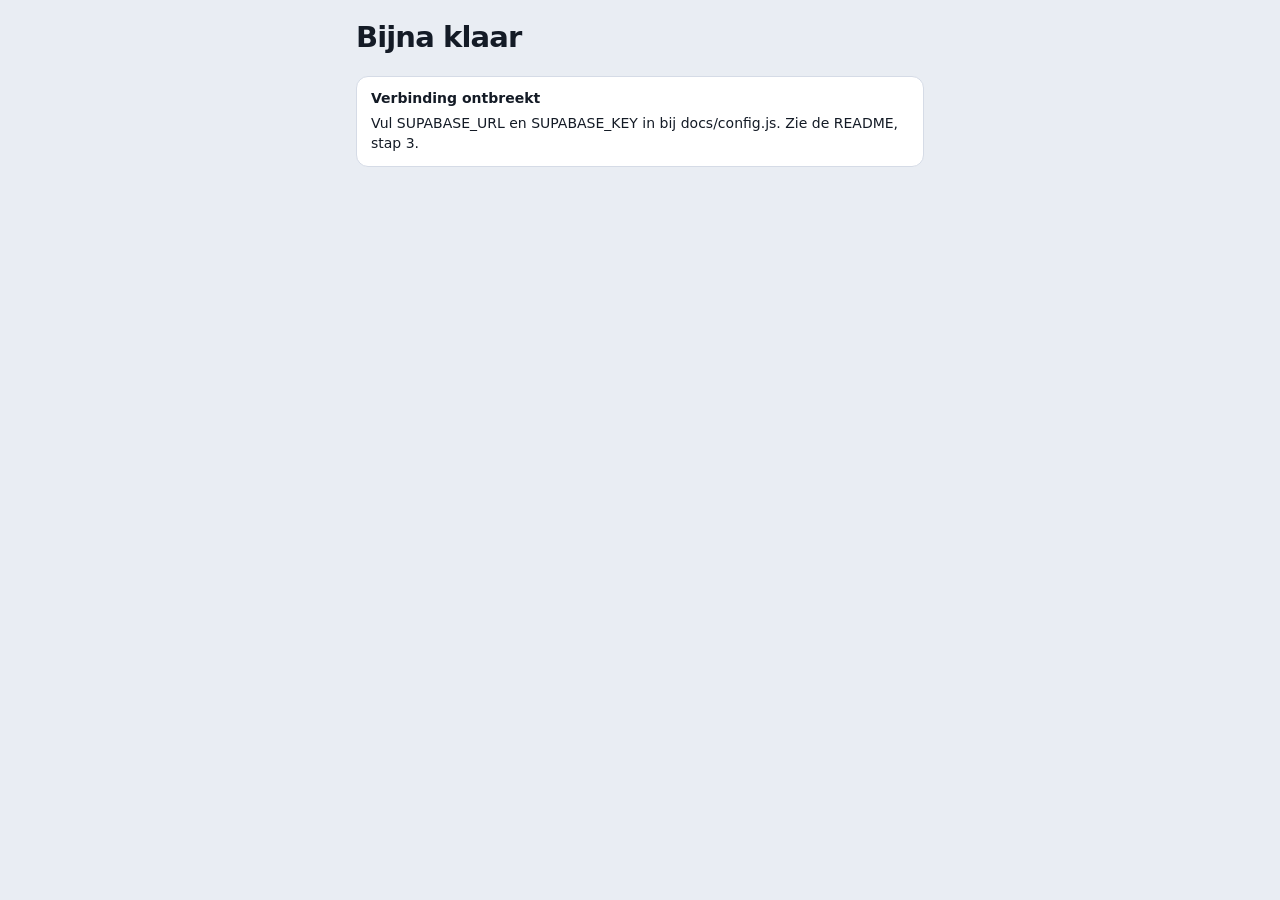
==== docs/index.html @ 1d4cea06 "Add files via upload" ====
<!doctype html>
<html lang="nl">
<head>
  <meta charset="utf-8">
  <meta name="viewport" content="width=device-width, initial-scale=1, viewport-fit=cover">
  <title>Pokédeals</title>
  <meta name="theme-color" content="#16202E">
  <meta name="apple-mobile-web-app-capable" content="yes">
  <meta name="mobile-web-app-capable" content="yes">
  <meta name="apple-mobile-web-app-title" content="Pokédeals">
  <link rel="manifest" href="manifest.webmanifest">
  <link rel="icon" href="icons/favicon.png">
  <link rel="apple-touch-icon" href="icons/apple-touch-icon.png">
  <link rel="stylesheet" href="style.css">
</head>
<body>
  <main id="app" aria-live="polite"></main>
  <nav id="tabs" aria-label="Hoofdmenu"></nav>
  <noscript><p style="padding:16px">Deze app heeft JavaScript nodig.</p></noscript>
  <script src="config.js"></script>
  <script type="module" src="js/main.js"></script>
</body>
</html>
---- docs/style.css ----
:root{--bg:#E9EDF3;--surface:#fff;--ink:#141B26;--muted:#5A667A;--line:#D5DBE6;--up:#0E8A5B;--down:#C8453D;--chip:#F2F4F8;--amber:#8A5A00;--focus:#2F6FED;color-scheme:light}
@media (prefers-color-scheme:dark){:root:not([data-theme=light]){--bg:#0D131B;--surface:#161F2B;--ink:#EEF2F8;--muted:#9AA6B8;--line:#2A3646;--up:#2BC48A;--down:#EE7168;--chip:#1E2937;--amber:#E0A83A;--focus:#7FA6FF;color-scheme:dark}}
*{box-sizing:border-box}
html{-webkit-text-size-adjust:100%}
body{margin:0;background:var(--bg);color:var(--ink);font:16px/1.4 system-ui,-apple-system,"Segoe UI",Roboto,Arial,sans-serif}
button,input,select{font:inherit;color:inherit}
button{background:none;border:0;padding:0;cursor:pointer;text-align:left}
a{color:inherit}
:focus-visible{outline:3px solid var(--focus);outline-offset:2px}
h1{margin:0;font-size:29px;font-weight:800;letter-spacing:-.03em;line-height:1.1}
h2,h3{margin:0}
#app{max-width:600px;margin:0 auto;min-height:100dvh;padding-bottom:calc(96px + env(safe-area-inset-bottom))}
.page{padding-top:max(env(safe-area-inset-top),12px)}
.pad{padding:24px 16px}.small{font-size:13px}.gap{margin-top:14px}
.head{padding:10px 16px}
.head p,.sub{margin:4px 0 0;font-size:14px}
.muted{color:var(--muted)}
.num{font-variant-numeric:tabular-nums}
.hl{text-decoration:underline;font-weight:700}
.ic{width:24px;height:24px;stroke:currentColor;fill:none;stroke-width:2;stroke-linecap:round;stroke-linejoin:round;display:block}
.icw{display:inline-grid;place-items:center}
.err{color:var(--down);font-size:14px;margin:6px 0;min-height:1px}
.err:empty{display:none}

/* tabbalk */
#tabs{position:fixed;bottom:0;left:0;right:0;max-width:600px;margin:0 auto;background:var(--surface);border-top:1px solid var(--line);display:flex;padding:8px 12px calc(8px + env(safe-area-inset-bottom));z-index:10}
#tabs[hidden]{display:none}
.tab{flex:1;display:flex;flex-direction:column;align-items:center;gap:3px;font-size:12px;color:var(--muted);font-weight:700;text-decoration:none;min-height:52px}
.tab .pi{width:58px;height:30px;border-radius:15px;display:grid;place-items:center}
.tab.on{color:var(--ink)}.tab.on .pi{background:var(--ink);color:var(--surface)}

/* knoppen en velden */
.seg{display:flex;background:var(--chip);border:1px solid var(--line);border-radius:12px;padding:3px;gap:3px}
.seg button{flex:1;text-align:center;padding:9px 6px;border-radius:9px;font-weight:700;font-size:15px;color:var(--muted);min-height:40px}
.seg button[aria-pressed=true]{background:var(--ink);color:var(--surface)}
.seg.small button{padding:6px 8px;min-height:34px;font-size:14px}
.bar{display:flex;gap:10px;align-items:center;padding:6px 16px 10px;border-bottom:1px solid var(--line)}
.bar .seg,.stick .seg{flex:1;min-width:0}
.gear,.sortb,.btn{border:1px solid var(--line);background:var(--surface);border-radius:12px;font-weight:700}
.gear{padding:10px 12px;font-size:14px;white-space:nowrap;min-height:44px}
.btn{display:grid;place-items:center;height:50px;font-weight:800;text-align:center;text-decoration:none}
.btn.small{height:44px;font-size:14px;width:100%;margin-top:6px}
.btn.primary,.cta{background:var(--ink);color:var(--surface);border-color:var(--ink)}
.btn.del{color:var(--down);border-color:var(--down)}
.cta{margin-top:16px;height:54px;width:100%;border-radius:14px;display:grid;place-items:center;font-weight:800;font-size:17px;text-align:center}
.cta:disabled,.btn:disabled{opacity:.5}
.linkbtn{font-size:13px;font-weight:700;text-decoration:underline;color:var(--muted);padding:8px 0;min-height:44px}
input[type=text],input[type=email],input[type=search],input[type=date],select{width:100%;height:48px;border:1px solid var(--line);background:var(--bg);border-radius:10px;padding:0 12px;font-weight:700;min-width:0}
input::placeholder{color:var(--muted);font-weight:400}
.tg{width:54px;height:32px;border-radius:16px;background:var(--up);position:relative;flex:none}
.tg::after{content:"";position:absolute;right:3px;top:3px;width:26px;height:26px;border-radius:50%;background:#fff;transition:transform .15s}
.tg.off{background:var(--line)}.tg.off::after{transform:translateX(-22px)}
.lbl2{font-size:12px;color:var(--muted);font-weight:700;margin-bottom:6px}
.mini{margin:6px 0 0;font-size:12px;color:var(--muted)}
.legend{margin:10px 16px 8px;font-size:13px;color:var(--muted)}
.fine{margin:14px 16px;font-size:12px}

/* lijsten */
.list{list-style:none;margin:0;padding:0;background:var(--surface);border-block:1px solid var(--line)}
.list li+li{border-top:1px solid var(--line)}
.list .empty{padding:24px 16px;color:var(--muted);text-align:center}
.row{display:grid;grid-template-columns:46px minmax(0,1fr);gap:12px;padding:12px 16px;min-height:86px;width:100%}
.ph{width:46px;height:64px;border-radius:5px;position:relative;background:#dbe3ef;display:block}
.ph::before{content:"";position:absolute;left:8%;right:8%;top:7%;height:44%;border-radius:3px;background:#b6c4dc}
.ph.img{object-fit:cover;background:var(--chip)}.ph.img::before{display:none}
.ph.box{border-radius:8px}.ph.box::before{top:0;left:0;right:0;height:30%;border-radius:8px 8px 0 0}
.body{min-width:0;display:grid;gap:5px;align-content:center}
.l1,.l2{display:flex;justify-content:space-between;align-items:baseline;gap:10px}
.name{font-weight:800;white-space:nowrap;overflow:hidden;text-overflow:ellipsis;min-width:0}
.price{font-weight:800;white-space:nowrap;flex:none}
.set{font-size:13px;color:var(--muted);white-space:nowrap;overflow:hidden;text-overflow:ellipsis}
.tag{font-size:11px;font-weight:700;padding:1px 7px;border-radius:6px;background:var(--chip);border:1px solid var(--line);color:var(--muted);flex:none}
.tag.s{color:var(--ink);border-color:var(--ink);background:transparent}
.gr{font-size:11px;font-weight:800;padding:1px 7px;border-radius:6px;border:1.5px solid var(--ink);flex:none}
.l3{display:flex;align-items:center;gap:6px;font-size:13px}
.l3 b{color:var(--up);font-size:14px}.l3 .lbl{color:var(--muted);font-size:12px}
.nt{min-width:82px;text-align:right;white-space:nowrap}
.bar1{flex:1;height:10px;background:var(--chip);border-radius:5px;overflow:hidden;margin:0 4px}
.bar1 i{display:block;height:100%;background:var(--up);border-radius:5px}
.more{padding:12px 16px;text-align:center}.more button{border:1px solid var(--line);background:var(--surface);border-radius:10px;padding:12px 18px;font-weight:700}
.note{margin:12px 16px;padding:12px 14px;border:1px solid var(--line);background:var(--surface);border-radius:12px;font-size:14px;display:grid;gap:6px}
.note button{justify-self:start;font-weight:700;text-decoration:underline}

/* zoeken */
.searchrow{display:flex;gap:10px;padding:2px 16px 8px}
.sbox{flex:1;display:flex;align-items:center;gap:8px;height:50px;background:var(--surface);border:1px solid var(--line);border-radius:12px;padding:0 12px;color:var(--muted)}
.sbox .ic{width:20px;height:20px}
.sbox input{border:0;background:none;height:100%;padding:0;color:var(--ink)}
.camb{width:50px;height:50px;background:var(--ink);color:var(--surface);border-radius:12px;display:grid;place-items:center;flex:none}
.resrow{display:flex;align-items:center;padding-right:14px}
.resrow .row{flex:1;min-width:0}
.addb{width:44px;height:44px;border-radius:50%;border:1.5px solid var(--ink);display:grid;place-items:center;flex:none}
.addb.done{background:var(--up);border-color:var(--up);color:#fff}
.pick .res{display:grid;gap:2px;padding:12px 16px;width:100%;min-height:56px}

/* collectie */
.sum{padding:4px 16px 10px;display:grid;grid-template-columns:1fr auto;gap:2px 12px}
.sum .big{font-size:36px;font-weight:800;letter-spacing:-.03em;line-height:1.1}
.sum .r{text-align:right}.sum .prof{font-weight:800;font-size:15px;color:var(--up);white-space:nowrap}
.sum .prof.neg,.pc.neg,.stat .v.neg{color:var(--down)}
.sum .inv{grid-column:1/-1;font-size:13px;color:var(--muted)}
.attn{background:var(--surface);border-block:1px solid var(--line);margin-top:6px;padding:10px 16px 4px}
.attn h3{font-size:15px;font-weight:800;margin-bottom:2px}
.ar{display:flex;justify-content:space-between;align-items:center;gap:10px;padding:10px 0;border-top:1px solid var(--line);width:100%;min-height:48px}
.ar .nm{font-weight:800;font-size:15px;white-space:nowrap;overflow:hidden;text-overflow:ellipsis}
.chip{font-size:12px;font-weight:800;padding:3px 9px;border-radius:999px;border:1.5px solid currentColor;white-space:nowrap}
.chip.daling{color:var(--down)}.chip.winst{color:var(--amber)}
.chartcard{background:var(--surface);border-block:1px solid var(--line);padding:12px 16px 10px;margin-top:6px}
.chartcard .seg{margin-bottom:8px}
.chart{width:100%;height:auto;display:block}
.chart .grid{stroke:var(--line);stroke-width:1}.chart text{fill:var(--muted);font-size:11px}
.legend2{display:flex;gap:10px;align-items:center;font-size:13px;color:var(--muted);margin-top:4px}
.sw{display:inline-block;width:22px;border-top:3px solid var(--up)}.sw.dash{border-top:3px dashed var(--ink);margin-left:10px}
.stick{position:sticky;top:0;z-index:5;background:var(--bg);border-bottom:1px solid var(--line);display:flex;gap:10px;align-items:center;padding:10px 16px 8px;margin-top:6px}
.sortb{display:flex;align-items:center;gap:6px;padding:10px 12px;font-size:14px;white-space:nowrap;min-height:44px}
.sortb .ic{width:18px;height:18px}
.rowc{display:grid;grid-template-columns:46px minmax(0,1fr) auto;gap:12px;padding:12px 16px;align-items:center;min-height:82px;width:100%}
.rowc .body{gap:2px}
.rowc .nm{display:flex;align-items:center;gap:8px;min-width:0}.rowc .nm .name{min-width:0}
.rowc .p{text-align:right;display:grid;gap:3px}.rowc .v{font-weight:800}
.pc{font-weight:800;font-size:13px;color:var(--up)}
.mini-bell .ic{width:15px;height:15px}
.opts{margin:4px 0 8px}.opt{display:flex;justify-content:space-between;align-items:center;padding:14px 0;border-top:1px solid var(--line);font-weight:700;width:100%;min-height:48px}
.opt[aria-pressed=true]{color:var(--up)}

/* detail */
.topbar{display:flex;align-items:center;padding:6px 8px 4px}
.back{display:flex;align-items:center;font-weight:700;padding:8px;min-height:44px}
.back .ic{width:22px;height:22px}
.dh{display:grid;grid-template-columns:96px 1fr;gap:14px;padding:6px 16px 0;align-items:start}
.dh .ph{width:96px;height:134px;border-radius:7px}
.dh h2{font-size:24px;line-height:1.15;letter-spacing:-.01em}
.dh .sub{font-size:14px;color:var(--muted);margin-top:4px}
.tags{display:flex;gap:6px;margin-top:8px}
.dh .big{font-size:32px;font-weight:800;letter-spacing:-.02em;margin-top:8px;line-height:1.1}
.stats{display:grid;grid-template-columns:repeat(3,1fr);gap:8px;padding:16px 16px 0}
.stat{background:var(--surface);border:1px solid var(--line);border-radius:12px;padding:10px 12px}
.stat .k{font-size:12px;color:var(--muted)}.stat .v{font-weight:800;margin-top:2px;font-size:15px}.stat .v.pos{color:var(--up)}.stat .s{font-size:11px;color:var(--muted);margin-top:1px}
.sec,.grp{background:var(--surface);border-block:1px solid var(--line);margin-top:16px;padding:14px 16px}
.sec h3,.grp h3{margin:0 0 10px;font-size:17px;letter-spacing:-.01em}
.chance{display:grid;grid-template-columns:44px 1fr 44px;align-items:center;gap:8px;font-weight:800;font-size:16px}
.chance .d{color:var(--down);text-align:right}.chance .u{color:var(--up)}
.track{position:relative;height:14px;display:grid;grid-template-columns:1fr 1fr;background:var(--chip);border-radius:7px;overflow:hidden}
.track .l{display:flex;justify-content:flex-end}
.track .l i{background:var(--down);border-radius:7px 0 0 7px}.track .r i{background:var(--up);border-radius:0 7px 7px 0}
.track i{display:block;height:100%}
.track::after{content:"";position:absolute;left:50%;top:-2px;bottom:-2px;width:2px;margin-left:-1px;background:var(--ink);opacity:.55}
.p14{font-size:14px;margin:10px 0 0}
.dirs{display:flex;justify-content:space-between;font-size:12px;color:var(--muted);margin-top:4px}
.sigrow{display:flex;gap:10px;align-items:flex-start;margin-top:10px;font-size:14px}
.pill{font-size:12px;font-weight:800;padding:2px 10px;border-radius:999px;border:1.5px solid var(--muted);color:var(--muted);flex:none;white-space:nowrap}
.pill.koop{color:var(--up);border-color:var(--up)}.pill.verkoop{color:var(--down);border-color:var(--down)}.pill.winst{color:var(--amber);border-color:var(--amber)}
.why{list-style:none;margin:0;padding:0;display:grid;gap:12px}
.why li{display:grid;grid-template-columns:22px 1fr;gap:10px;font-size:14px;align-items:start}
.dot{width:22px;height:22px;border-radius:50%;display:grid;place-items:center;font-weight:800;font-size:14px;color:#fff;margin-top:1px}
.dot.g{background:var(--up)}.dot.r{background:var(--down)}.dot.n,.dot.i{background:var(--muted)}
.btns{display:grid;gap:10px;padding:16px}
.sech{display:flex;justify-content:space-between;align-items:center;margin-bottom:6px}.sech h3{margin:0}
.two{display:grid;grid-template-columns:128px 1fr;gap:12px;margin-top:14px}.two.eq{grid-template-columns:1fr 1fr}
.amt{display:block}

/* instellingen en login */
.grp .lbl2{margin-top:2px}
.trow{display:flex;justify-content:space-between;align-items:center;gap:12px;padding:8px 0;width:100%}
.trow .t{font-weight:700}.trow .s{font-size:12px;color:var(--muted);margin-top:1px;max-width:26ch}
.sfx{display:flex;align-items:center;gap:6px;font-weight:700}.sfx input{width:84px;text-align:right}
.linkrow{min-height:48px}
.login{padding:max(env(safe-area-inset-top),24px) 16px 0;display:grid;gap:12px;max-width:420px;margin:0 auto}
.login p{margin:0}

/* toevoegen */
.sheetin{padding:10px 16px calc(24px + env(safe-area-inset-bottom));max-height:88dvh;overflow:auto}
.handle{width:40px;height:5px;border-radius:3px;background:var(--line);margin:0 auto 12px}
.addform{display:grid;gap:12px}
.found{display:grid;grid-template-columns:50px 1fr;gap:12px;align-items:center}
.found .ph{width:50px;height:70px}.found h2{font-size:20px;line-height:1.2}
.three{display:grid;grid-template-columns:100px 1fr 1fr;gap:10px}
.inp{height:48px;border:1px solid var(--line);background:var(--bg);border-radius:10px;display:flex;align-items:center;justify-content:space-between;padding:0 4px;font-weight:800}
.inp button{width:36px;height:40px;display:grid;place-items:center;color:var(--muted)}.inp .ic{width:18px;height:18px}
.selw{position:relative}.selw select{appearance:none;padding-right:32px}.selw .icw{position:absolute;right:10px;top:12px;pointer-events:none}
.okrow{display:flex;justify-content:space-between;align-items:center}
.ok{display:inline-block;font-size:12px;font-weight:700;color:var(--up);border:1.5px solid var(--up);border-radius:999px;padding:1px 9px}

/* dialogen */
dialog{border:0;padding:0;color:var(--ink);background:var(--surface)}
dialog::backdrop{background:rgba(10,15,24,.55)}
dialog.dsheet{margin:auto auto 0;width:100%;max-width:600px;border-radius:22px 22px 0 0}
dialog#scan{margin:0;width:100%;height:100%;max-width:none;max-height:none;background:#0B0F16;color:#fff}
.scan{position:relative;width:100%;height:100%;overflow:hidden}
.scan video{position:absolute;inset:0;width:100%;height:100%;object-fit:cover}
.vf-top{position:absolute;top:max(env(safe-area-inset-top),14px);left:16px;right:16px;display:flex;justify-content:space-between;z-index:3}
.round{min-width:44px;height:44px;border-radius:22px;background:rgba(255,255,255,.18);display:grid;place-items:center;color:#fff;padding:0 14px;font-weight:700;text-align:center}
.vf-hint{position:absolute;top:calc(max(env(safe-area-inset-top),14px) + 60px);left:0;right:0;text-align:center;font-weight:700;font-size:15px;color:#E8EDF5;text-shadow:0 1px 4px #000;z-index:2}
.frame{position:absolute;left:50%;top:44%;width:min(60vw,260px);aspect-ratio:63/88;transform:translate(-50%,-50%);pointer-events:none}
.corner{position:absolute;width:30px;height:30px;border:4px solid #fff}
.c1{left:-10px;top:-10px;border-right:0;border-bottom:0;border-radius:14px 0 0 0}.c2{right:-10px;top:-10px;border-left:0;border-bottom:0;border-radius:0 14px 0 0}
.c3{left:-10px;bottom:-10px;border-right:0;border-top:0;border-radius:0 0 0 14px}.c4{right:-10px;bottom:-10px;border-left:0;border-top:0;border-radius:0 0 14px 0}
.shutterbar{position:absolute;left:0;right:0;bottom:calc(28px + env(safe-area-inset-bottom));display:grid;place-items:center;z-index:2}
.shutter{width:74px;height:74px;border-radius:50%;background:#fff;border:5px solid rgba(255,255,255,.45);background-clip:padding-box}
.shutter:disabled{opacity:.4}
.scanpanel{position:absolute;left:0;right:0;bottom:0;background:var(--surface);color:var(--ink);border-radius:22px 22px 0 0;z-index:4;max-height:82%;overflow:auto}
.scanpanel[hidden]{display:none}

/* trackrecord */
.chipn{display:inline-block;font-size:12px;font-weight:800;padding:3px 9px;border-radius:999px;border:1.5px solid currentColor;margin-bottom:8px}.chipn.a{color:var(--amber)}
.tr-big{font-size:40px;font-weight:800;letter-spacing:-.03em;line-height:1.1}
.cmp{display:grid;grid-template-columns:100px 1fr 40px;gap:8px;align-items:center;font-size:13px;margin:9px 0}
.cmp .b{position:relative;height:17px;background:var(--chip);border-radius:4px}
.cmp .b i{position:absolute;left:0;height:7px;border-radius:4px}.cmp .b i.p{top:0;background:#AEB8CA}.cmp .b i.a{top:9px;background:var(--up)}
.cmp b{text-align:right}
.res2{display:grid;grid-template-columns:1fr auto;gap:10px;padding:10px 0;border-top:1px solid var(--line);align-items:center}
.res2 small{display:block;color:var(--muted);font-size:12px;margin-top:1px}
.ok2{color:var(--up);font-weight:800}.no2{color:var(--down);font-weight:800}

#toast{position:fixed;left:50%;bottom:calc(100px + env(safe-area-inset-bottom));transform:translate(-50%,20px);background:var(--ink);color:var(--surface);padding:10px 16px;border-radius:12px;font-weight:700;font-size:14px;opacity:0;pointer-events:none;transition:.2s;z-index:100;max-width:90vw;text-align:center}
#toast.on{opacity:1;transform:translate(-50%,0)}
@media (prefers-reduced-motion:reduce){*{transition:none!important}}
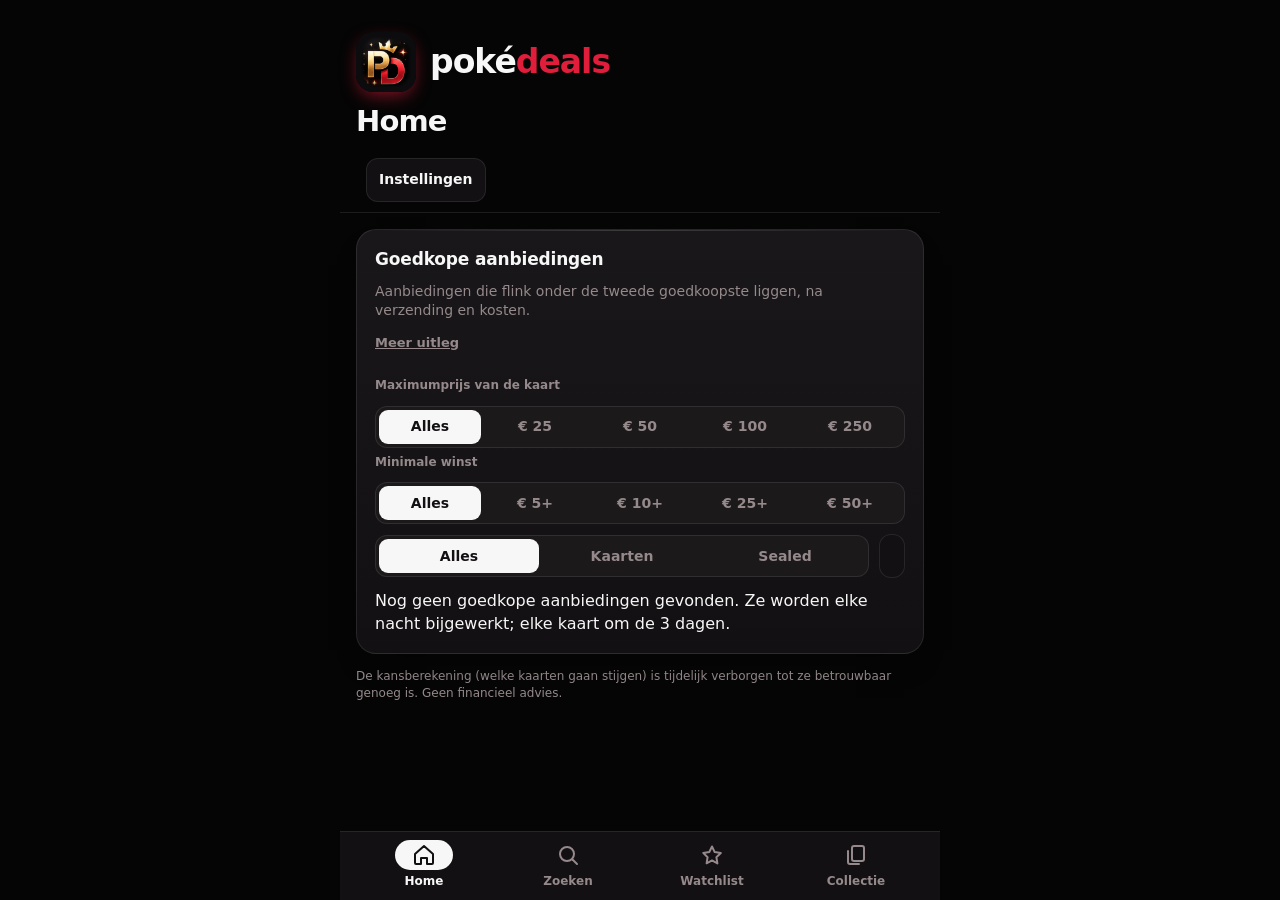
==== commit 2648a76a: "Gekocht/Verkocht-pagina's, 30th-kaarten, foto's en gecentreerd icoon - Collectie: knoppen Gekocht en" ====
--- a/docs/index.html
+++ b/docs/index.html
@@ -9,8 +9,8 @@
   <meta name="mobile-web-app-capable" content="yes">
   <meta name="apple-mobile-web-app-title" content="Pokédeals">
   <link rel="manifest" href="manifest.webmanifest">
-  <link rel="icon" href="icons/favicon.png">
-  <link rel="apple-touch-icon" href="icons/apple-touch-icon.png">
+  <link rel="icon" href="icons/favicon.png?v=2">
+  <link rel="apple-touch-icon" href="icons/apple-touch-icon.png?v=2">
   <link rel="stylesheet" href="style.css">
 </head>
 <body>
--- a/docs/style.css
+++ b/docs/style.css
@@ -1,5 +1,5 @@
-:root{--bg:#E9EDF3;--surface:#fff;--ink:#141B26;--muted:#5A667A;--line:#D5DBE6;--up:#0E8A5B;--down:#C8453D;--chip:#F2F4F8;--amber:#8A5A00;--focus:#2F6FED;color-scheme:light}
-@media (prefers-color-scheme:dark){:root:not([data-theme=light]){--bg:#0D131B;--surface:#161F2B;--ink:#EEF2F8;--muted:#9AA6B8;--line:#2A3646;--up:#2BC48A;--down:#EE7168;--chip:#1E2937;--amber:#E0A83A;--focus:#7FA6FF;color-scheme:dark}}
+:root{--bg:#050505;--surface:#121012;--surface2:#1C191B;--ink:#F8F7F7;--muted:#95898B;--line:rgba(255,255,255,.09);--up:#3DDC84;--down:#FF5C6C;--chip:#1C191B;--amber:#E0A83A;--focus:#F5D27F;--brand:#E11D3C;--brand2:#FF5470;--gold:#E8B54A;--gold-dark:#B4801F;color-scheme:dark}
+@media (prefers-color-scheme:dark){:root:not([data-theme=light]){--bg:#050505;--surface:#121012;--surface2:#1C191B;--ink:#F8F7F7;--muted:#95898B;--line:rgba(255,255,255,.09);--up:#3DDC84;--down:#FF5C6C;--chip:#1C191B;--amber:#E0A83A;--focus:#F5D27F;--brand:#E11D3C;--brand2:#FF5470;--gold:#E8B54A;--gold-dark:#B4801F;color-scheme:dark}}
 *{box-sizing:border-box}
 html{-webkit-text-size-adjust:100%}
 body{margin:0;background:var(--bg);color:var(--ink);font:16px/1.4 system-ui,-apple-system,"Segoe UI",Roboto,Arial,sans-serif}
@@ -12,6 +12,12 @@
 #app{max-width:600px;margin:0 auto;min-height:100dvh;padding-bottom:calc(96px + env(safe-area-inset-bottom))}
 .page{padding-top:max(env(safe-area-inset-top),12px)}
 .pad{padding:24px 16px}.small{font-size:13px}.gap{margin-top:14px}
+.brandmark{display:flex;align-items:center;gap:14px;padding:20px 16px 4px}
+.brandmark .mark{width:60px;height:60px;border-radius:17px;flex:none;overflow:hidden;box-shadow:0 6px 18px -4px rgba(225,29,60,.65)}
+.brandmark .mark img{width:100%;height:100%;display:block}
+.brandmark .wordmark{flex:1;font-size:33px;font-weight:800;letter-spacing:-0.03em}
+.brandmark .wordmark b{color:var(--ink)}
+.brandmark .wordmark i{color:var(--brand);font-style:normal}
 .head{padding:10px 16px}
 .head p,.sub{margin:4px 0 0;font-size:14px}
 .muted{color:var(--muted)}
@@ -39,6 +45,7 @@
 .gear,.sortb,.btn{border:1px solid var(--line);background:var(--surface);border-radius:12px;font-weight:700}
 .gear{padding:10px 12px;font-size:14px;white-space:nowrap;min-height:44px}
 .btn{display:grid;place-items:center;height:50px;font-weight:800;text-align:center;text-decoration:none}
+.sec .btn,.grp .btn{width:100%}
 .btn.small{height:44px;font-size:14px;width:100%;margin-top:6px}
 .btn.primary,.cta{background:var(--ink);color:var(--surface);border-color:var(--ink)}
 .btn.del{color:var(--down);border-color:var(--down)}
@@ -52,6 +59,7 @@
 .tg.off{background:var(--line)}.tg.off::after{transform:translateX(-22px)}
 .lbl2{font-size:12px;color:var(--muted);font-weight:700;margin-bottom:6px}
 .mini{margin:6px 0 0;font-size:12px;color:var(--muted)}
+.pad2{padding:8px 16px 0;margin:0}
 .legend{margin:10px 16px 8px;font-size:13px;color:var(--muted)}
 .fine{margin:14px 16px;font-size:12px}
 
@@ -59,17 +67,19 @@
 .list{list-style:none;margin:0;padding:0;background:var(--surface);border-block:1px solid var(--line)}
 .list li+li{border-top:1px solid var(--line)}
 .list .empty{padding:24px 16px;color:var(--muted);text-align:center}
-.row{display:grid;grid-template-columns:46px minmax(0,1fr);gap:12px;padding:12px 16px;min-height:86px;width:100%}
+.row,.dealrow{display:grid;grid-template-columns:46px minmax(0,1fr);gap:12px;padding:12px 16px;min-height:86px;width:100%}
 .ph{width:46px;height:64px;border-radius:5px;position:relative;background:#dbe3ef;display:block}
 .ph::before{content:"";position:absolute;left:8%;right:8%;top:7%;height:44%;border-radius:3px;background:#b6c4dc}
 .ph.img{object-fit:cover;background:var(--chip)}.ph.img::before{display:none}
 .ph.box{border-radius:8px}.ph.box::before{top:0;left:0;right:0;height:30%;border-radius:8px 8px 0 0}
-.body{min-width:0;display:grid;gap:5px;align-content:center}
+.body{min-width:0;display:grid;grid-template-columns:minmax(0,1fr);gap:5px;align-content:center}
 .l1,.l2{display:flex;justify-content:space-between;align-items:baseline;gap:10px}
 .name{font-weight:800;white-space:nowrap;overflow:hidden;text-overflow:ellipsis;min-width:0}
 .price{font-weight:800;white-space:nowrap;flex:none}
 .set{font-size:13px;color:var(--muted);white-space:nowrap;overflow:hidden;text-overflow:ellipsis}
 .tag{font-size:11px;font-weight:700;padding:1px 7px;border-radius:6px;background:var(--chip);border:1px solid var(--line);color:var(--muted);flex:none}
+.tag.grof{border-style:dashed}
+.l2 .tags{display:flex;gap:6px;flex:none}
 .tag.s{color:var(--ink);border-color:var(--ink);background:transparent}
 .gr{font-size:11px;font-weight:800;padding:1px 7px;border-radius:6px;border:1.5px solid var(--ink);flex:none}
 .l3{display:flex;align-items:center;gap:6px;font-size:13px}
@@ -107,13 +117,31 @@
 .chip.daling{color:var(--down)}.chip.winst{color:var(--amber)}
 .chartcard{background:var(--surface);border-block:1px solid var(--line);padding:12px 16px 10px;margin-top:6px}
 .chartcard .seg{margin-bottom:8px}
-.chart{width:100%;height:auto;display:block}
+.chart{width:100%;height:auto;display:block;cursor:crosshair}
 .chart .grid{stroke:var(--line);stroke-width:1}.chart text{fill:var(--muted);font-size:11px}
+.chart .scrubline{stroke:var(--muted);stroke-width:1;stroke-dasharray:3 3}
+.chart .scrubdot{fill:var(--up);stroke:var(--surface,#fff);stroke-width:2}
+.chart .scrubtag{fill:var(--ink);opacity:.92}
+.chart text.scrubtxt{fill:var(--surface,#fff);font-size:10.5px}
 .legend2{display:flex;gap:10px;align-items:center;font-size:13px;color:var(--muted);margin-top:4px}
 .sw{display:inline-block;width:22px;border-top:3px solid var(--up)}.sw.dash{border-top:3px dashed var(--ink);margin-left:10px}
 .stick{position:sticky;top:0;z-index:5;background:var(--bg);border-bottom:1px solid var(--line);display:flex;gap:10px;align-items:center;padding:10px 16px 8px;margin-top:6px}
 .sortb{display:flex;align-items:center;gap:6px;padding:10px 12px;font-size:14px;white-space:nowrap;min-height:44px}
 .sortb .ic{width:18px;height:18px}
+.fchips{display:flex;gap:8px;overflow-x:auto;padding:2px 16px 10px;-webkit-overflow-scrolling:touch}
+.fchips::-webkit-scrollbar{display:none}
+.fchip{flex:none;padding:7px 13px;border-radius:999px;border:1px solid var(--line);background:var(--surface);font-weight:700;font-size:13px;color:var(--muted);white-space:nowrap}
+.fchip.on{background:var(--ink);color:#fff;border-color:var(--ink)}
+.fchip.add{display:flex;align-items:center;gap:3px;color:var(--ink)}.fchip.add .ic{width:15px;height:15px}
+.wrow{display:flex;align-items:stretch}
+.wrow .row{flex:1;min-width:0}
+.morebtn{width:46px;flex:none;display:grid;place-items:center;border-left:1px solid var(--line);color:var(--muted)}
+.morebtn .ic{width:19px;height:19px}
+.fmini{font-size:11px;color:var(--muted);margin-left:6px;white-space:nowrap;overflow:hidden;text-overflow:ellipsis}
+.chkrow{display:flex;align-items:center;gap:10px;padding:10px 0;border-top:1px solid var(--line);font-size:14px}
+.chkrow input{width:20px;height:20px}
+.btn.watching{border-color:var(--amber);color:var(--amber)}
+.ic.filled{fill:currentColor}
 .rowc{display:grid;grid-template-columns:46px minmax(0,1fr) auto;gap:12px;padding:12px 16px;align-items:center;min-height:82px;width:100%}
 .rowc .body{gap:2px}
 .rowc .nm{display:flex;align-items:center;gap:8px;min-width:0}.rowc .nm .name{min-width:0}
@@ -134,10 +162,17 @@
 .tags{display:flex;gap:6px;margin-top:8px}
 .dh .big{font-size:32px;font-weight:800;letter-spacing:-.02em;margin-top:8px;line-height:1.1}
 .stats{display:grid;grid-template-columns:repeat(3,1fr);gap:8px;padding:16px 16px 0}
+.idgrid{display:grid;grid-template-columns:repeat(3,1fr);gap:8px;padding:12px 16px 0}
+.idbox{background:var(--surface);border:1px solid var(--line);border-radius:12px;padding:8px 6px;text-align:center}
+.idbox .k{font-size:10px;color:var(--muted);text-transform:uppercase;letter-spacing:.02em}
+.idbox .v{font-size:12.5px;font-weight:800;margin-top:2px}
 .stat{background:var(--surface);border:1px solid var(--line);border-radius:12px;padding:10px 12px}
 .stat .k{font-size:12px;color:var(--muted)}.stat .v{font-weight:800;margin-top:2px;font-size:15px}.stat .v.pos{color:var(--up)}.stat .s{font-size:11px;color:var(--muted);margin-top:1px}
-.sec,.grp{background:var(--surface);border-block:1px solid var(--line);margin-top:16px;padding:14px 16px}
-.sec h3,.grp h3{margin:0 0 10px;font-size:17px;letter-spacing:-.01em}
+.nmbox{margin:8px 16px 0;background:var(--surface);border:1px solid var(--line);border-radius:12px;padding:10px 14px;display:flex;justify-content:space-between;align-items:center;gap:12px}
+.nmbox .k{font-weight:800}.nmbox .s{font-size:12px;color:var(--muted)}.nmbox .r{text-align:right}.nmbox .v{font-weight:800;font-size:18px}
+.sec,.grp{position:relative;background:linear-gradient(180deg,color-mix(in srgb, var(--surface) 100%, white 3%),var(--surface));border:1px solid var(--line);border-radius:20px;margin:16px 16px 0;padding:18px;box-shadow:0 16px 32px -20px rgba(0,0,0,.6)}
+.sec::before,.grp::before{content:"";position:absolute;top:0;left:18px;right:18px;height:1px;background:linear-gradient(90deg,transparent,rgba(255,255,255,.16),transparent)}
+.sec h3,.grp h3{margin:0 0 10px;font-size:17px;letter-spacing:-.01em;font-weight:800}
 .chance{display:grid;grid-template-columns:44px 1fr 44px;align-items:center;gap:8px;font-weight:800;font-size:16px}
 .chance .d{color:var(--down);text-align:right}.chance .u{color:var(--up)}
 .track{position:relative;height:14px;display:grid;grid-template-columns:1fr 1fr;background:var(--chip);border-radius:7px;overflow:hidden}
@@ -146,17 +181,31 @@
 .track i{display:block;height:100%}
 .track::after{content:"";position:absolute;left:50%;top:-2px;bottom:-2px;width:2px;margin-left:-1px;background:var(--ink);opacity:.55}
 .p14{font-size:14px;margin:10px 0 0}
+.seg.periods{margin:16px 16px 0;padding:3px}
+.seg.periods button{padding:8px 4px;font-size:13px}
+.outcomes{display:flex;flex-direction:column;gap:4px}
+.outcomes .u{color:var(--up)}.outcomes .d{color:var(--down)}
 .dirs{display:flex;justify-content:space-between;font-size:12px;color:var(--muted);margin-top:4px}
 .sigrow{display:flex;gap:10px;align-items:flex-start;margin-top:10px;font-size:14px}
 .pill{font-size:12px;font-weight:800;padding:2px 10px;border-radius:999px;border:1.5px solid var(--muted);color:var(--muted);flex:none;white-space:nowrap}
 .pill.koop{color:var(--up);border-color:var(--up)}.pill.verkoop{color:var(--down);border-color:var(--down)}.pill.winst{color:var(--amber);border-color:var(--amber)}
-.why{list-style:none;margin:0;padding:0;display:grid;gap:12px}
-.why li{display:grid;grid-template-columns:22px 1fr;gap:10px;font-size:14px;align-items:start}
+.why{list-style:none;margin:0;padding:0;display:grid;gap:8px}
+.why li{display:grid;grid-template-columns:22px 1fr auto;gap:10px;font-size:14px;align-items:center;padding:8px;border-radius:10px}
+.why li.good{background:color-mix(in srgb, var(--up) 10%, transparent)}
+.why li.bad{background:color-mix(in srgb, var(--down) 10%, transparent)}
+.why li.warn{background:color-mix(in srgb, var(--amber, #b8860b) 10%, transparent)}
+.why .txt{display:grid;gap:2px}
+.why .txt span{color:var(--muted);font-size:12.5px;line-height:1.4}
+.whyvalbox{text-align:right;white-space:nowrap}
+.whyval{font-weight:800;font-size:14px}
+.whyval.g{color:var(--up)}.whyval.r{color:var(--down)}.whyval.n{color:var(--amber,#b8860b)}.whyval.i{color:var(--ink)}
+.whytag{font-size:10px;font-weight:700;border-radius:5px;padding:0 5px;margin-top:2px;border:1px solid var(--muted);color:var(--muted)}
+.whytag.g{color:var(--up);border-color:var(--up)}.whytag.r{color:var(--down);border-color:var(--down)}.whytag.n{color:var(--amber,#b8860b);border-color:var(--amber,#b8860b)}
 .dot{width:22px;height:22px;border-radius:50%;display:grid;place-items:center;font-weight:800;font-size:14px;color:#fff;margin-top:1px}
 .dot.g{background:var(--up)}.dot.r{background:var(--down)}.dot.n,.dot.i{background:var(--muted)}
 .btns{display:grid;gap:10px;padding:16px}
 .sech{display:flex;justify-content:space-between;align-items:center;margin-bottom:6px}.sech h3{margin:0}
-.two{display:grid;grid-template-columns:128px 1fr;gap:12px;margin-top:14px}.two.eq{grid-template-columns:1fr 1fr}
+.two{display:grid;grid-template-columns:128px minmax(0,1fr);gap:12px;margin-top:14px}.two.eq{grid-template-columns:minmax(0,1fr) minmax(0,1fr)}
 .amt{display:block}
 
 /* instellingen en login */
@@ -171,10 +220,10 @@
 /* toevoegen */
 .sheetin{padding:10px 16px calc(24px + env(safe-area-inset-bottom));max-height:88dvh;overflow:auto}
 .handle{width:40px;height:5px;border-radius:3px;background:var(--line);margin:0 auto 12px}
-.addform{display:grid;gap:12px}
+.addform{display:grid;grid-template-columns:minmax(0,1fr);gap:12px}
 .found{display:grid;grid-template-columns:50px 1fr;gap:12px;align-items:center}
 .found .ph{width:50px;height:70px}.found h2{font-size:20px;line-height:1.2}
-.three{display:grid;grid-template-columns:100px 1fr 1fr;gap:10px}
+.three{display:grid;grid-template-columns:96px minmax(0,1fr) minmax(0,1fr);gap:10px}
 .inp{height:48px;border:1px solid var(--line);background:var(--bg);border-radius:10px;display:flex;align-items:center;justify-content:space-between;padding:0 4px;font-weight:800}
 .inp button{width:36px;height:40px;display:grid;place-items:center;color:var(--muted)}.inp .ic{width:18px;height:18px}
 .selw{position:relative}.selw select{appearance:none;padding-right:32px}.selw .icw{position:absolute;right:10px;top:12px;pointer-events:none}
@@ -215,3 +264,128 @@
 #toast{position:fixed;left:50%;bottom:calc(100px + env(safe-area-inset-bottom));transform:translate(-50%,20px);background:var(--ink);color:var(--surface);padding:10px 16px;border-radius:12px;font-weight:700;font-size:14px;opacity:0;pointer-events:none;transition:.2s;z-index:100;max-width:90vw;text-align:center}
 #toast.on{opacity:1;transform:translate(-50%,0)}
 @media (prefers-reduced-motion:reduce){*{transition:none!important}}
+.offrow{display:flex;justify-content:space-between;align-items:center;padding:10px 0;border-top:1px solid var(--line)}
+.offrow:first-of-type{border-top:none}
+.offprice{font-weight:800;font-size:16px}
+.offmeta{font-size:11.5px;color:var(--muted);margin-top:2px}
+.berow{display:flex;justify-content:space-between;font-size:13.5px;padding:5px 0;color:var(--muted)}
+.berow b{color:var(--ink);font-weight:700}
+.beline{height:1px;background:var(--line);margin:8px 0}
+.betotal{display:flex;justify-content:space-between;align-items:baseline;margin-top:2px}
+.betotal .k{font-size:13px;color:var(--muted)}
+.betotal .v{font-size:19px;font-weight:800}
+.bestatus{display:block;font-weight:700;font-size:13.5px;border-radius:10px;padding:9px 11px;margin-top:10px}
+.bestatus.good{background:color-mix(in srgb, var(--up) 12%, transparent);color:var(--up)}
+.bestatus.bad{background:color-mix(in srgb, var(--amber) 12%, transparent);color:var(--amber)}
+.dealsec{margin:16px 16px 0}
+.dealslist{list-style:none;margin:12px 0 0;padding:0}
+.homechance .list{margin:14px -18px 0;width:auto;border:0;background:transparent}
+.homechance .more{margin:0 -18px}
+.dealpct{font-size:13px;font-weight:800;color:var(--down);background:color-mix(in srgb, var(--down) 12%, transparent);border-radius:8px;padding:2px 8px;white-space:nowrap}
+
+/* Home: kaarten met los watchlist-hartje */
+.homeitem{display:flex;align-items:center;border-bottom:1px solid var(--line)}
+.homeitem>.row,.homeitem>.dealrow{flex:1;min-width:0;border-bottom:0}
+.heartb{width:44px;height:44px;display:grid;place-items:center;flex:none;margin-right:8px;color:var(--muted)}
+.heartb .ic{width:22px;height:22px}.heartb.on{color:var(--down)}.heartb.on .ic{fill:currentColor}
+.dealinfo{justify-content:flex-start;gap:8px}.dealpct{color:var(--up)}
+.homechance{padding-bottom:2px}.homechance .legend{margin-bottom:0}
+
+/* Collectie: inklapbare aandacht en gegroepeerde aankopen */
+.attn{padding-top:4px}.attnhead{display:flex;align-items:center;justify-content:space-between;width:100%;padding:8px 0}
+.attnhead h3{margin:0}.attnright{display:flex;align-items:center;gap:8px}.ic.flip{transform:rotate(180deg)}
+.collgroup{border-bottom:1px solid var(--line)}.collgroup>.rowc{border-bottom:0}.copies{margin:0 16px 8px 74px;border-left:2px solid var(--line);padding-left:12px}
+.copyrow{display:flex;justify-content:space-between;align-items:center;gap:12px;width:100%;padding:9px 0;border-top:1px solid var(--line);font-size:13px;text-align:left}
+.copyrow small{display:block;color:var(--muted);margin-top:2px}.grouphead .icw{margin-top:4px}.gthumb{width:46px;height:64px;display:grid;place-items:center;overflow:hidden;border-radius:4px;background:var(--bg)}
+.gthumb img{max-width:100%;max-height:100%;object-fit:contain}
+/* ---- Collectie: In bezit / Verkocht, kopen en verkopen als bestelling ---- */
+.colltop{display:flex;flex-wrap:wrap;gap:10px;align-items:center;justify-content:space-between;padding:6px 16px 0}
+.collacts{display:flex;gap:8px}
+.btn.act{width:auto;height:auto;min-height:40px;padding:8px 14px;font-size:13.5px;display:inline-flex;align-items:center;gap:4px}
+.btn.act .icw,.btn.act svg{width:16px;height:16px}
+.orderform{max-height:88vh;overflow-y:auto}
+.orderform .sbox{margin:10px 0 0}
+.olines{display:grid;gap:8px;margin:12px 0}
+.oline{display:grid;grid-template-columns:auto 40px minmax(0,1fr) auto;gap:10px;align-items:center;padding:10px;border:1px solid var(--line);border-radius:14px;background:var(--surface)}
+.oline:not(:has(input[type=checkbox])){grid-template-columns:40px minmax(0,1fr) auto}
+.oline.on{border-color:var(--brand)}
+.oline .ph{width:40px;height:56px}
+.oline .name{font-weight:700;font-size:14px}
+.oline .set{color:var(--muted);font-size:12px;margin-top:1px}
+.orow{display:flex;flex-wrap:wrap;gap:8px;align-items:center;margin-top:8px}
+.orow input[type=text]{width:96px}
+.ox{width:32px;height:32px;border-radius:50%;display:grid;place-items:center;border:1px solid var(--line);background:var(--surface2)}
+.opick{list-style:none;margin:6px 0 0;padding:0;display:grid;gap:4px}
+.opickrow{display:grid;grid-template-columns:32px minmax(0,1fr) auto;gap:10px;align-items:center;width:100%;padding:8px;border-radius:10px;background:var(--surface2);text-align:left}
+.opickrow .ph{width:32px;height:44px}
+.opickrow small{color:var(--muted)}
+.osum{font-size:13.5px;color:var(--muted);margin:4px 0 8px}
+.bigline{display:flex;justify-content:space-between;align-items:baseline;font-size:15px;margin:6px 0}
+.bigline b{font-size:20px}
+.num.pos{color:var(--up)}.num.neg{color:var(--down)}
+.salelist{display:grid}
+.salecard{display:grid;gap:8px}
+.salehead{display:flex;justify-content:space-between;align-items:flex-start}
+.salehead b.num{font-size:18px}
+.salelines{list-style:none;margin:0;padding:0;display:grid;gap:4px;font-size:13.5px}
+.salelines li{display:flex;justify-content:space-between;gap:10px}
+.dealgain{display:flex;align-items:baseline;gap:6px;margin-top:2px;font-size:13px;flex-wrap:wrap}
+.dealgain b{font-size:14px}
+.mini.warn{color:var(--amber)}
+/* ---- zoekbalken, filters op Home, grafiek op Verkocht ---- */
+.searchrow{padding:10px 16px 0}
+.sbox.fbox{width:100%}
+.fcount{padding:6px 16px 0;margin:0}
+.filters{display:grid;gap:6px;margin:12px 0 4px}
+.filters .seg{width:100%}
+.filterrow{display:flex;gap:10px;align-items:center;margin-top:4px}
+.filterrow .seg{flex:1}
+.emptyfilter{list-style:none;text-align:center;padding:6px 0 14px}
+.legend{display:flex;gap:16px;justify-content:center;font-size:13px;color:var(--muted);margin-top:6px}
+.legend .lg::before{content:"";display:inline-block;width:18px;height:0;border-top:3px solid var(--ink);vertical-align:middle;margin-right:6px}
+.legend .lg.gain::before{border-top-color:var(--up)}
+.salesbox .chartcard{padding-top:8px}
+.salesbox .chartcard .seg{margin-bottom:8px}
+a.nmbox{color:inherit;text-decoration:none}
+.salefilters{padding:8px 16px 0;display:grid;gap:6px}
+.salefilters .seg{width:100%}
+
+/* kaarten selecteren om te verkopen */
+.selrow{display:grid;grid-template-columns:auto minmax(0,1fr);align-items:center;border-bottom:1px solid var(--line)}
+.selrow.on{background:color-mix(in srgb,var(--brand) 8%,transparent)}
+.selrow .selbox{width:22px;height:22px;margin-left:16px;accent-color:var(--brand)}
+.selrow>.rowc{border-bottom:0}
+.selbar{position:fixed;left:0;right:0;bottom:calc(66px + env(safe-area-inset-bottom));max-width:600px;margin:0 auto;z-index:9;display:flex;align-items:center;justify-content:space-between;gap:12px;padding:10px 16px;background:var(--surface);border-top:1px solid var(--line);box-shadow:0 -4px 14px rgba(0,0,0,.08)}
+.selbar[hidden]{display:none}
+.selinfo{display:grid;gap:2px}.selinfo small{color:var(--muted)}
+.selbar .cta{width:auto;padding:0 20px;height:46px;margin-top:0}
+
+.ph.txt{display:grid;place-items:center;text-align:center;padding:4px;overflow:hidden}
+.ph.txt::before{display:none}
+.ph.txt b{font-size:8px;line-height:1.15;font-weight:700;color:var(--muted);overflow-wrap:anywhere;display:-webkit-box;-webkit-line-clamp:5;-webkit-box-orient:vertical;overflow:hidden}
+.dh .ph.txt b{font-size:12px}
+.set.cmn{font-size:12px;color:var(--muted);margin-top:2px}
+.readas{list-style:none;padding:10px 16px;font-size:12px;color:var(--muted)}
+.orderpick{margin:4px 0 10px}.orderpick select{width:100%;min-height:44px;border:1px solid var(--line);border-radius:12px;background:var(--surface);color:var(--ink);padding:0 12px;font:inherit}
+/* Collectie: In bezit / Gekocht / Verkocht (Gekocht en Verkocht zijn eigen pagina's) */
+.collnav{display:flex;margin:6px 16px 0;background:var(--chip);border:1px solid var(--line);border-radius:12px;padding:3px;gap:3px}
+.collnav>*{flex:1;text-align:center;padding:9px 6px;border-radius:9px;font-weight:700;font-size:15px;color:var(--muted);min-height:40px;text-decoration:none;display:grid;place-items:center}
+.collnav .on{background:var(--ink);color:var(--surface)}
+.colltop:has(.collacts:only-child){justify-content:flex-end}
+.headrow{display:flex;justify-content:space-between;align-items:flex-start;gap:12px}
+.barend{justify-content:flex-end;border-bottom:0;padding-bottom:4px}
+.saleacts{display:flex;flex-wrap:wrap;align-items:center;gap:6px 14px}
+.buylist{display:grid;gap:10px;padding:0 16px 24px}
+.buylist>li.sec{margin:0}
+.buylines{gap:6px}
+.buylines li{display:block}
+.buyline{display:grid;grid-template-columns:34px minmax(0,1fr) auto;gap:10px;align-items:center;width:100%;text-align:left;padding:2px 0}
+.buyline .ph{width:34px;height:47px}
+.buyline .bl{display:flex;flex-wrap:wrap;align-items:center;gap:2px 6px;min-width:0}
+.buyline .bl b{font-weight:700;overflow-wrap:anywhere}
+.buyline .bl small{flex-basis:100%;color:var(--muted);font-size:12px}
+.soldtag{font-size:11px;font-weight:800;padding:1px 7px;border-radius:999px;border:1.5px solid var(--muted);color:var(--muted)}
+.oline.gone{opacity:.55}
+.oline.gone .linkbtn{min-height:0}
+.linkbtn.danger{color:var(--down);display:block;margin:6px auto 0}
+.saleacts .btn.act{width:auto}
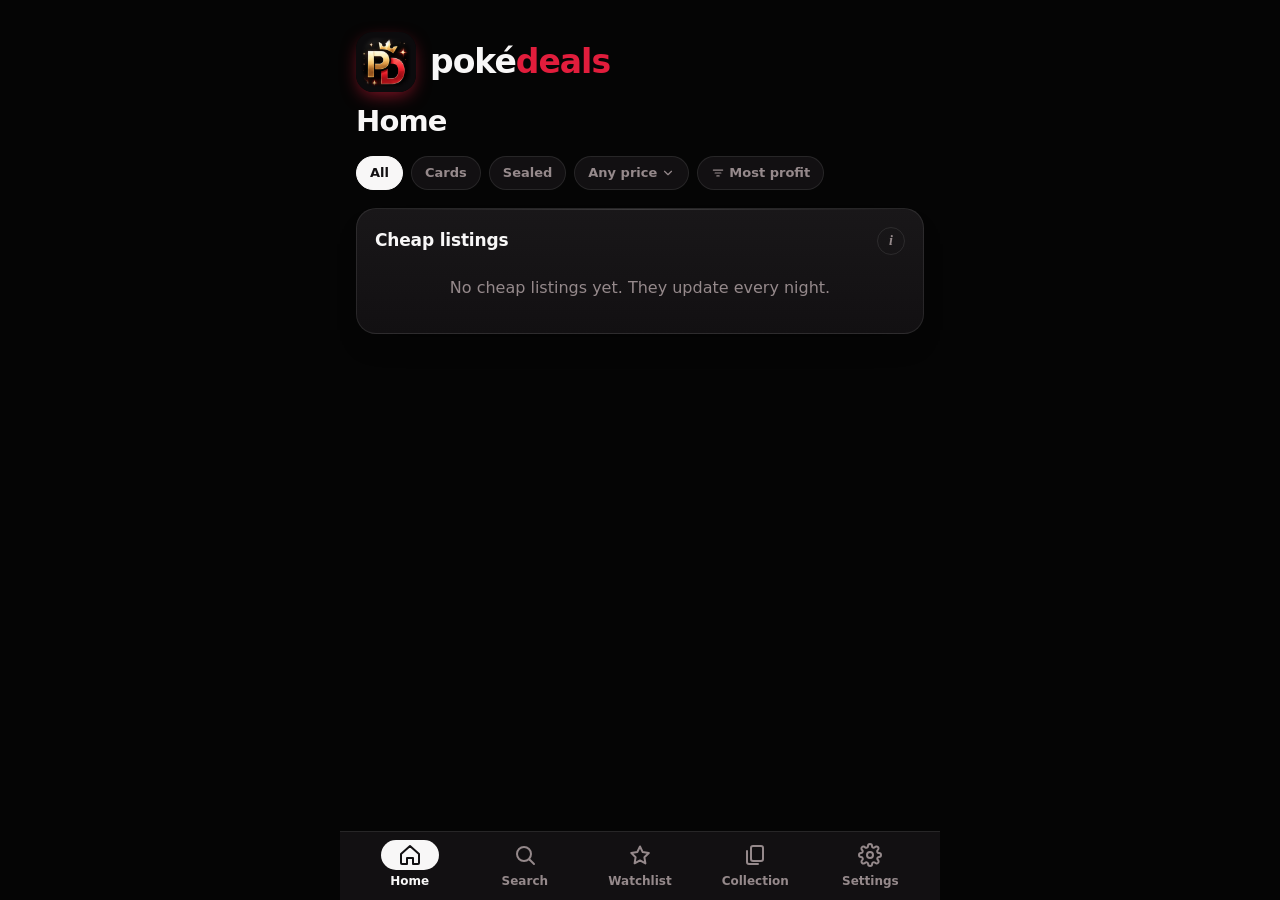
==== commit b1844841: "App-tekst in het Engels, Settings als tab, + knop in Collectie, tijd van laatste update (werk in uit" ====
--- a/docs/index.html
+++ b/docs/index.html
@@ -1,5 +1,5 @@
 <!doctype html>
-<html lang="nl">
+<html lang="en">
 <head>
   <meta charset="utf-8">
   <meta name="viewport" content="width=device-width, initial-scale=1, viewport-fit=cover">
@@ -15,8 +15,8 @@
 </head>
 <body>
   <main id="app" aria-live="polite"></main>
-  <nav id="tabs" aria-label="Hoofdmenu"></nav>
-  <noscript><p style="padding:16px">Deze app heeft JavaScript nodig.</p></noscript>
+  <nav id="tabs" aria-label="Main menu"></nav>
+  <noscript><p style="padding:16px">This app needs JavaScript.</p></noscript>
   <script src="config.js"></script>
   <script type="module" src="js/main.js"></script>
 </body>
--- a/docs/style.css
+++ b/docs/style.css
@@ -131,7 +131,7 @@
 .fchips{display:flex;gap:8px;overflow-x:auto;padding:2px 16px 10px;-webkit-overflow-scrolling:touch}
 .fchips::-webkit-scrollbar{display:none}
 .fchip{flex:none;padding:7px 13px;border-radius:999px;border:1px solid var(--line);background:var(--surface);font-weight:700;font-size:13px;color:var(--muted);white-space:nowrap}
-.fchip.on{background:var(--ink);color:#fff;border-color:var(--ink)}
+.fchip.on{background:var(--ink);color:var(--surface);border-color:var(--ink)}
 .fchip.add{display:flex;align-items:center;gap:3px;color:var(--ink)}.fchip.add .ic{width:15px;height:15px}
 .wrow{display:flex;align-items:stretch}
 .wrow .row{flex:1;min-width:0}
@@ -389,3 +389,61 @@
 .oline.gone .linkbtn{min-height:0}
 .linkbtn.danger{color:var(--down);display:block;margin:6px auto 0}
 .saleacts .btn.act{width:auto}
+/* Advies */
+.advchip{display:inline-block;font-size:11.5px;font-weight:800;padding:2px 8px;border-radius:999px;border:1.5px solid currentColor;white-space:nowrap;vertical-align:middle}
+.advchip.sell{color:var(--up)}.advchip.buy{color:var(--up)}.advchip.warn{color:var(--amber)}.advchip.hold{color:var(--muted)}
+.advchip.big{font-size:14px;padding:4px 12px}
+.advbox .advhead{display:flex;justify-content:space-between;align-items:center;gap:10px}
+.advbox .advhead h3{margin:0}
+.advbox.sell,.advbox.buy{border-color:color-mix(in srgb,var(--up) 45%,var(--line))}
+.advbox.warn{border-color:color-mix(in srgb,var(--amber) 45%,var(--line))}
+.advwhy{margin:8px 0 0;padding-left:18px;display:grid;gap:6px;font-size:14px}
+.advlist{list-style:none;margin:0;padding:0;display:grid;gap:2px}
+.advrow{display:grid;grid-template-columns:40px minmax(0,1fr) auto;gap:10px;align-items:center;width:100%;text-align:left;padding:8px 0;border-top:1px solid var(--line)}
+.advrow:first-child{border-top:0}
+.advrow .ph{width:40px;height:56px}
+.advrow .bl{display:grid;gap:2px;min-width:0}
+.advrow .bl b{font-weight:700;overflow-wrap:anywhere}
+.advrow .bl small{color:var(--muted);font-size:12.5px}
+.advrow .r{text-align:right;display:grid;gap:4px;justify-items:end}
+/* ---- stijgt of daalt in één oogopslag: pijl + % en het kansbalkje (rood → groen, inkleuren tot het bolletje) ---- */
+.mv{display:grid;gap:4px;justify-items:end;text-align:right;min-width:92px}
+.mv .v{font-weight:800}
+.arw{font-weight:800;font-size:14px;white-space:nowrap;font-variant-numeric:tabular-nums}
+.arw.up{color:var(--up)}.arw.down{color:var(--down)}.arw.flat{color:var(--muted)}
+.arw.sm{font-size:12px}
+.olk{display:flex;align-items:center;gap:6px}
+.cbar{position:relative;width:64px;height:6px;border-radius:999px;background:var(--line);flex:none}
+.cbar i{position:absolute;left:0;top:0;bottom:0;border-radius:999px}
+.cbar b{position:absolute;top:50%;width:12px;height:12px;margin:-6px 0 0 -6px;border-radius:50%;background:var(--surface);border:3px solid;box-sizing:border-box}
+.mv .gain{font-size:13px;font-weight:800;color:var(--up)}
+.rowc .meta{display:flex;align-items:center;gap:8px;min-width:0}
+/* Home: één rij filterknopjes, titels met een teller en een i'tje voor uitleg */
+
+.fchip{display:inline-flex;align-items:center;gap:4px}
+.fchip .ic{width:14px;height:14px}
+.gear{width:44px;height:44px;display:grid;place-items:center;flex:none;padding:0}.gear .ic{width:20px;height:20px}
+.sec h3 .cnt{font-size:13px;font-weight:800;color:var(--muted);background:var(--chip);border:1px solid var(--line);border-radius:999px;padding:1px 8px;margin-left:4px;vertical-align:middle}
+.infob{width:28px;height:28px;border-radius:50%;border:1.5px solid var(--line);color:var(--muted);font:italic 800 14px Georgia,serif;display:grid;place-items:center;flex:none}
+.sec .list{background:none;border:0;margin:0 -18px}
+.sec .list .rowc{padding:12px 18px}
+.sec .list .homeitem .rowc{padding-right:4px}
+.sec .list .empty{padding:16px 18px}
+.dealsec,.buysec{margin:16px 16px 0}
+/* kaartpagina: prijs met pijl en balkje ernaast */
+.bigrow{display:flex;align-items:flex-end;gap:12px;flex-wrap:wrap;margin-top:8px}
+.bigrow .big{margin-top:0}
+.mvd{display:grid;gap:5px;padding-bottom:4px}
+.mvl{display:flex;align-items:baseline;gap:5px}.mvl small{font-size:11px;color:var(--muted);font-weight:700}
+.advhead{display:flex;justify-content:space-between;align-items:center;gap:10px}
+.advhead .linkbtn{padding:0;min-height:32px}
+.headrow{display:flex;justify-content:space-between;align-items:center;gap:12px}
+.homef{padding:4px 16px 2px}
+.dealrow .arw.up{font-size:13px}
+/* + rechtsonder in Collectie: blijft staan terwijl je scrolt, net boven de tabbalk */
+.fab{position:fixed;right:max(16px,calc(50% - 284px));bottom:calc(84px + env(safe-area-inset-bottom));z-index:9;width:58px;height:58px;border-radius:50%;background:var(--brand);color:#fff;display:grid;place-items:center;box-shadow:0 10px 24px -6px rgba(0,0,0,.6)}
+.fab .ic{width:28px;height:28px;stroke-width:2.4}
+.fab[hidden]{display:none}
+.selx{width:40px;height:40px;border-radius:50%;border:1px solid var(--line);display:grid;place-items:center;flex:none}
+.selbar .selinfo{flex:1;min-width:0}
+.opt .icw{margin-right:10px}
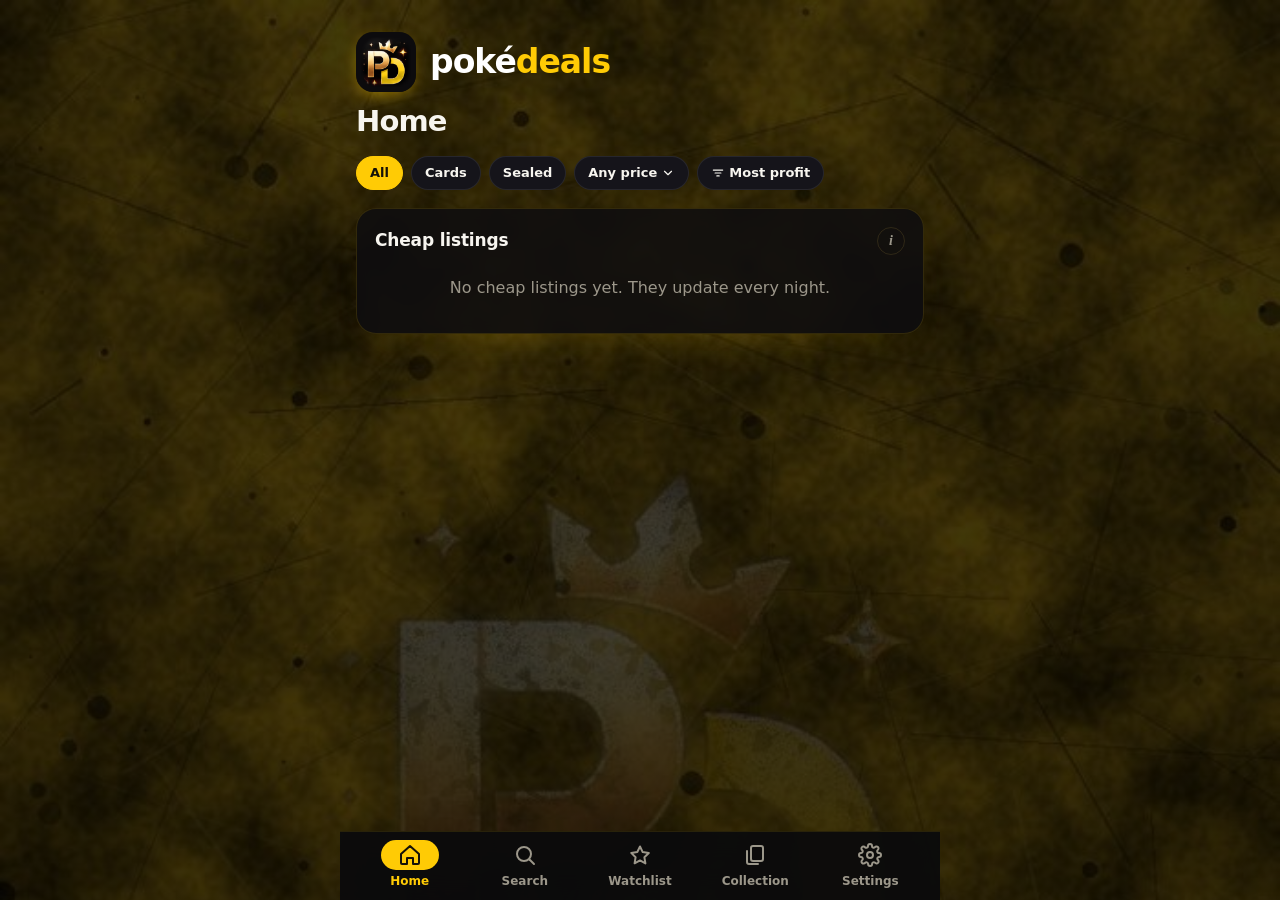
==== commit 73551eb7: "Nieuw design: zwart met geel-goud, gele achtergrond met vaag logo, donkere blokken, geel logo, grote" ====
--- a/docs/index.html
+++ b/docs/index.html
@@ -4,13 +4,13 @@
   <meta charset="utf-8">
   <meta name="viewport" content="width=device-width, initial-scale=1, viewport-fit=cover">
   <title>Pokédeals</title>
-  <meta name="theme-color" content="#16202E">
+  <meta name="theme-color" content="#07070A">
   <meta name="apple-mobile-web-app-capable" content="yes">
   <meta name="mobile-web-app-capable" content="yes">
   <meta name="apple-mobile-web-app-title" content="Pokédeals">
   <link rel="manifest" href="manifest.webmanifest">
-  <link rel="icon" href="icons/favicon.png?v=2">
-  <link rel="apple-touch-icon" href="icons/apple-touch-icon.png?v=2">
+  <link rel="icon" href="icons/favicon.png?v=3">
+  <link rel="apple-touch-icon" href="icons/apple-touch-icon.png?v=3">
   <link rel="stylesheet" href="style.css">
 </head>
 <body>
--- a/docs/style.css
+++ b/docs/style.css
@@ -82,6 +82,7 @@
 .l2 .tags{display:flex;gap:6px;flex:none}
 .tag.s{color:var(--ink);border-color:var(--ink);background:transparent}
 .gr{font-size:11px;font-weight:800;padding:1px 7px;border-radius:6px;border:1.5px solid var(--ink);flex:none}
+.gr.soft{font-weight:700;border-color:var(--muted);color:var(--muted)}
 .l3{display:flex;align-items:center;gap:6px;font-size:13px}
 .l3 b{color:var(--up);font-size:14px}.l3 .lbl{color:var(--muted);font-size:12px}
 .nt{min-width:82px;text-align:right;white-space:nowrap}
@@ -399,6 +400,7 @@
 .advbox.warn{border-color:color-mix(in srgb,var(--amber) 45%,var(--line))}
 .advwhy{margin:8px 0 0;padding-left:18px;display:grid;gap:6px;font-size:14px}
 .advlist{list-style:none;margin:0;padding:0;display:grid;gap:2px}
+[hidden]{display:none!important}   /* een eigen display mag 'verbergen' nooit overrulen (bijv. Advice dichtklappen) */
 .advrow{display:grid;grid-template-columns:40px minmax(0,1fr) auto;gap:10px;align-items:center;width:100%;text-align:left;padding:8px 0;border-top:1px solid var(--line)}
 .advrow:first-child{border-top:0}
 .advrow .ph{width:40px;height:56px}
@@ -447,3 +449,60 @@
 .selx{width:40px;height:40px;border-radius:50%;border:1px solid var(--line);display:grid;place-items:center;flex:none}
 .selbar .selinfo{flex:1;min-width:0}
 .opt .icw{margin-right:10px}
+/* 'Why?' op de kaartpagina: kort lijstje met vinkjes */
+.facts{list-style:none;margin:6px 0 0;padding:0;display:grid}
+.fact{display:grid;grid-template-columns:20px minmax(0,1fr) auto;gap:8px;align-items:baseline;padding:8px 0;border-top:1px solid var(--line);font-size:14px}
+.fact:first-child{border-top:0}
+.fact .fm{font-weight:900;text-align:center}
+.fact.good .fm{color:var(--up)}.fact.bad .fm{color:var(--down)}.fact.warn .fm{color:var(--amber)}.fact.info .fm{color:var(--muted)}
+.fact .fv{white-space:nowrap;font-size:13.5px}
+/* camera: zonder live camera twee grote knoppen; galerij-knop rechtsboven met icoon */
+.round.txt{display:flex;align-items:center;gap:6px}.round .ic{width:18px;height:18px}
+.pickbtns{display:grid;gap:10px;width:min(320px,calc(100% - 32px))}
+.pickbtns .cta,.pickbtns .btn{height:54px;display:flex;align-items:center;justify-content:center;gap:8px;font-size:16px;margin:0}
+.pickbtns .btn{background:rgba(255,255,255,.92);color:#111;border:0}
+.pickbtns .ic{width:20px;height:20px}
+.legend .lg.area::before{height:10px;border-top:0;background:var(--up);opacity:.35;border-radius:2px}
+.legend{display:flex;gap:14px;justify-content:center;flex-wrap:wrap}
+
+.xline .orow{gap:8px;flex-wrap:wrap}.xline input[aria-label='Card name']{flex:1;min-width:140px}.linkbtn.addx{margin:6px 0 10px}
+
+/* ===== DESIGN "POKÉMON" (okt 2026): zwart met geel-goud, gele achtergrond met vaag logo, donkere blokken, zachte gele gloed rond de kaartfoto's ===== */
+:root,:root:not([data-theme=light]){--bg:#07070A;--surface:#121116;--surface2:#1A1820;--ink:#F7F5EF;--muted:#9C978A;--line:rgba(255,214,90,.12);--chip:#16151B;--amber:#FFCB05;--gold:#FFCB05;--focus:#FFD84A}
+body{background:linear-gradient(rgba(0,0,0,.74),rgba(0,0,0,.74)),url(img/bg.jpg) center top/100% auto repeat-y fixed,#050505}
+.brandmark .wordmark b{color:#fff}.brandmark .wordmark i{color:#FFCB05}
+.brandmark .mark{box-shadow:0 6px 18px -4px rgba(255,203,5,.55)}
+.head .muted,.sum .lbl2{color:#CFC8B4}
+.sum .big{color:#fff}
+/* filterchips en segmenten: geel als actief */
+.fchip{background:#15141A;border:1px solid rgba(255,255,255,.08);color:var(--ink)}
+.fchip.on,.seg button[aria-pressed=true],.collnav .on{background:#FFCB05;color:#151208;border-color:#FFCB05;font-weight:800}
+.seg,.collnav{background:#15141A;border:1px solid rgba(255,255,255,.06)}
+/* donkere blokken */
+.sec,.chartcard,.attn{background:rgba(14,13,16,.86);backdrop-filter:blur(6px);border:1px solid rgba(255,203,5,.14);border-radius:20px;box-shadow:0 18px 40px -24px rgba(255,203,5,.25)}
+.sec::before{display:none}
+.sec h3 .cnt{background:rgba(255,203,5,.14);color:#FFD84A;border:0}
+.list{background:rgba(14,13,16,.86);backdrop-filter:blur(6px);border:1px solid rgba(255,203,5,.14);border-radius:20px;margin-inline:12px}
+.sec .list,.attn .list,.chartcard .list{background:transparent;backdrop-filter:none;border:0;border-radius:0}
+.attn .list,.chartcard .list{margin-inline:0}.sec .list{margin-inline:-18px}.homechance .list{margin:14px -18px 0}
+.rowc{border-bottom-color:rgba(255,255,255,.05)}
+.sbox{background:#15141A;border:1px solid rgba(255,255,255,.07)}
+.cta{background:#FFCB05;color:#151208}
+/* advieslabels */
+.advchip.sell{background:rgba(232,40,63,.14);color:#FF7A8A!important;border-color:#E8283F}
+.advchip.buy{background:rgba(61,220,132,.12)}
+.advchip.warn{background:rgba(255,203,5,.12);color:#FFD84A!important;border-color:#FFCB05}
+/* onderbalk en +knop */
+#tabs{background:rgba(10,10,13,.92);backdrop-filter:blur(14px);border-top:1px solid rgba(255,203,5,.12)}
+.tab.on{color:#FFCB05}.tab.on .pi{background:#FFCB05;color:#151208}
+.fab{background:#FFCB05;color:#151208;box-shadow:0 0 0 4px rgba(255,203,5,.15),0 10px 26px rgba(255,203,5,.35)}
+/* kaartfoto's: groter, zachte gele gloed zonder rand */
+.rowc{grid-template-columns:58px minmax(0,1fr) auto}
+.row:not(.rowc),.dealrow:not(.rowc){grid-template-columns:58px minmax(0,1fr)}
+.rowc .ph,.row .ph,.dealrow .ph,.gthumb{width:58px;height:81px}
+.gthumb{overflow:visible;background:none}.gthumb img{max-width:58px;max-height:81px}
+.copies{margin-left:86px}
+.gthumb img,.rowc .ph.img,.row .ph.img,.dealrow .ph.img,.oline .ph.img,.buyline .ph.img,.advrow .ph.img{border-radius:6px;box-shadow:0 0 14px 2px rgba(255,203,5,.5)}
+.dh{grid-template-columns:120px 1fr;gap:16px}
+.dh .ph{width:120px;height:168px}
+.dh .ph.img{border-radius:10px;box-shadow:0 0 30px 4px rgba(255,203,5,.5)}
